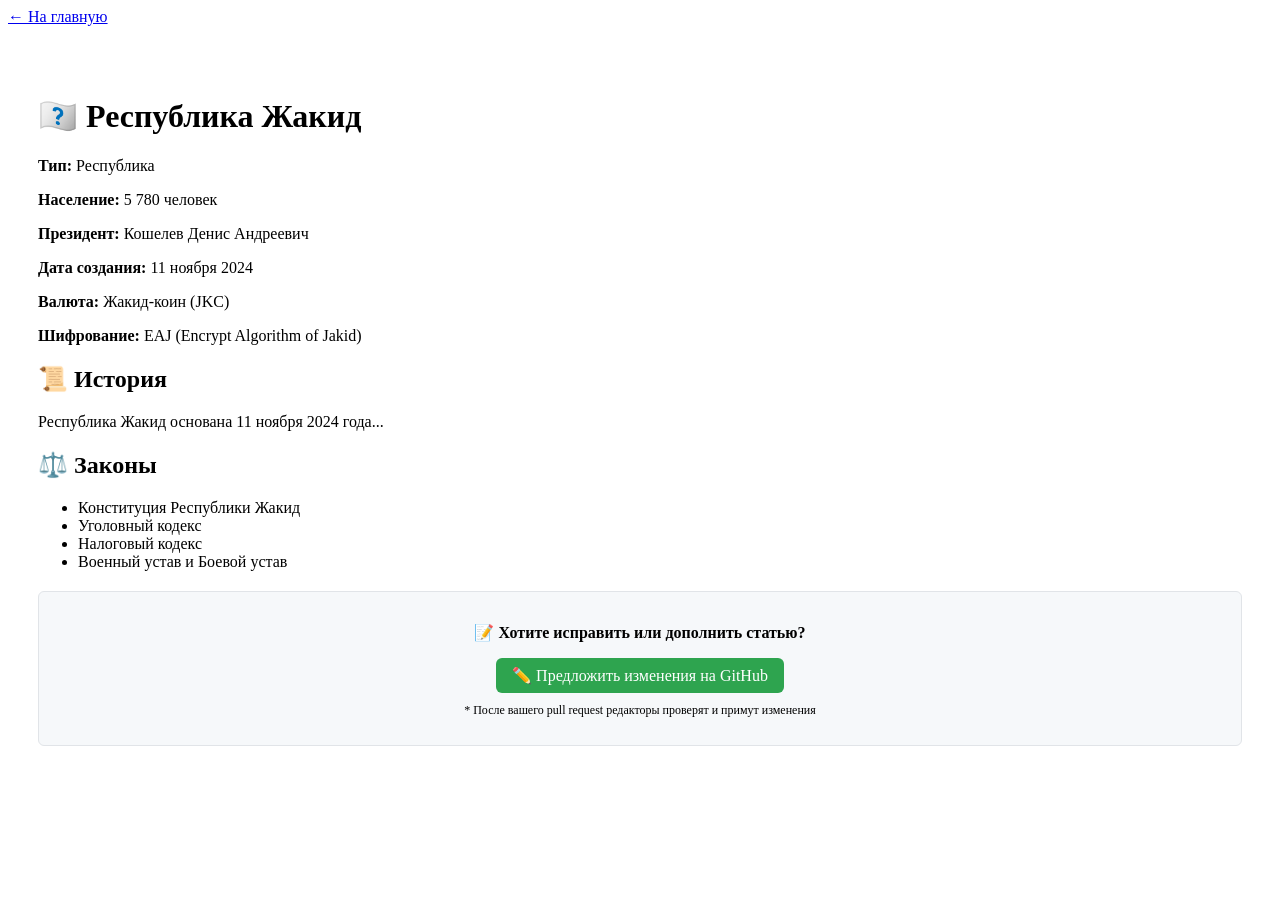
==== pages/jakid.html @ 95313836 "Create jakid.html" ====
<!DOCTYPE html>
<html lang="ru">
<head>
    <meta charset="UTF-8">
    <title>Республика Жакид — МикронацииВики</title>
    <link rel="stylesheet" href="../css/style.css">
    <style>
        .article {
            background: white;
            padding: 30px;
            border-radius: 10px;
            margin: 20px 0;
        }
        .github-edit {
            background: #f6f8fa;
            border: 1px solid #e1e4e8;
            border-radius: 6px;
            padding: 15px;
            margin: 20px 0;
            text-align: center;
        }
        .github-edit a {
            background: #2ea44f;
            color: white;
            padding: 8px 16px;
            text-decoration: none;
            border-radius: 6px;
            display: inline-block;
        }
    </style>
</head>
<body>
    <a href="../index.html">← На главную</a>
    
    <div class="article">
        <h1>🇯🇰 Республика Жакид</h1>
        
        <div class="card">
            <p><b>Тип:</b> Республика</p>
            <p><b>Население:</b> 5 780 человек</p>
            <p><b>Президент:</b> Кошелев Денис Андреевич</p>
            <p><b>Дата создания:</b> 11 ноября 2024</p>
            <p><b>Валюта:</b> Жакид-коин (JKC)</p>
            <p><b>Шифрование:</b> EAJ (Encrypt Algorithm of Jakid)</p>
        </div>
        
        <h2>📜 История</h2>
        <p>Республика Жакид основана 11 ноября 2024 года...</p>
        
        <h2>⚖️ Законы</h2>
        <ul>
            <li>Конституция Республики Жакид</li>
            <li>Уголовный кодекс</li>
            <li>Налоговый кодекс</li>
            <li>Военный устав и Боевой устав</li>
        </ul>
        
        <div class="github-edit">
            <p><strong>📝 Хотите исправить или дополнить статью?</strong></p>
            <a href="https://github.com/kitten2008/kitten2008.github.io/edit/main/pages/jakid.html" target="_blank">
                ✏️ Предложить изменения на GitHub
            </a>
            <p style="font-size:12px; margin-top:10px;">
                * После вашего pull request редакторы проверят и примут изменения
            </p>
        </div>
    </div>
</body>
</html>
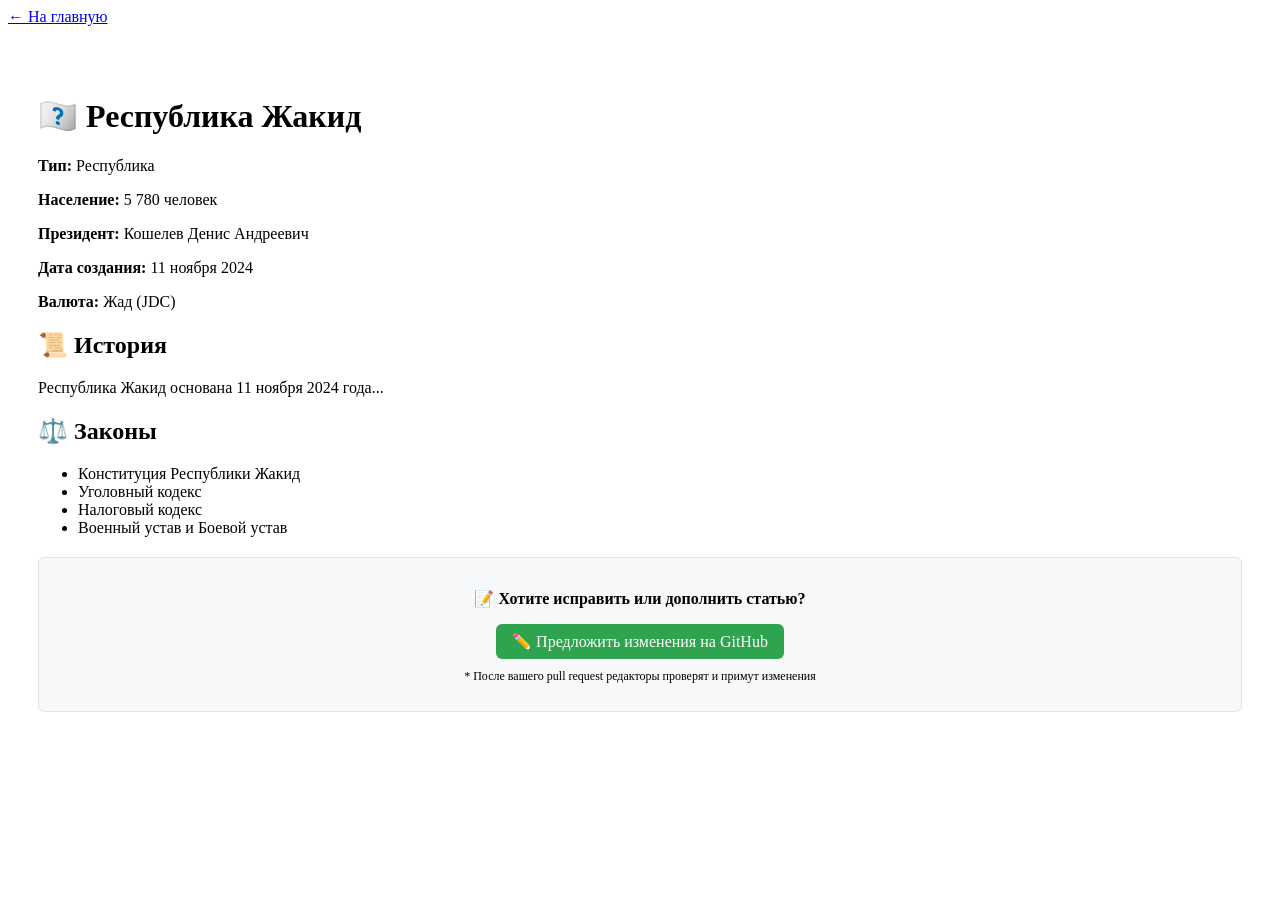
==== commit e63fee04: "Update jakid.html" ====
--- a/pages/jakid.html
+++ b/pages/jakid.html
@@ -40,8 +40,7 @@
             <p><b>Население:</b> 5 780 человек</p>
             <p><b>Президент:</b> Кошелев Денис Андреевич</p>
             <p><b>Дата создания:</b> 11 ноября 2024</p>
-            <p><b>Валюта:</b> Жакид-коин (JKC)</p>
-            <p><b>Шифрование:</b> EAJ (Encrypt Algorithm of Jakid)</p>
+            <p><b>Валюта:</b> Жад (JDC)</p>
         </div>
         
         <h2>📜 История</h2>
